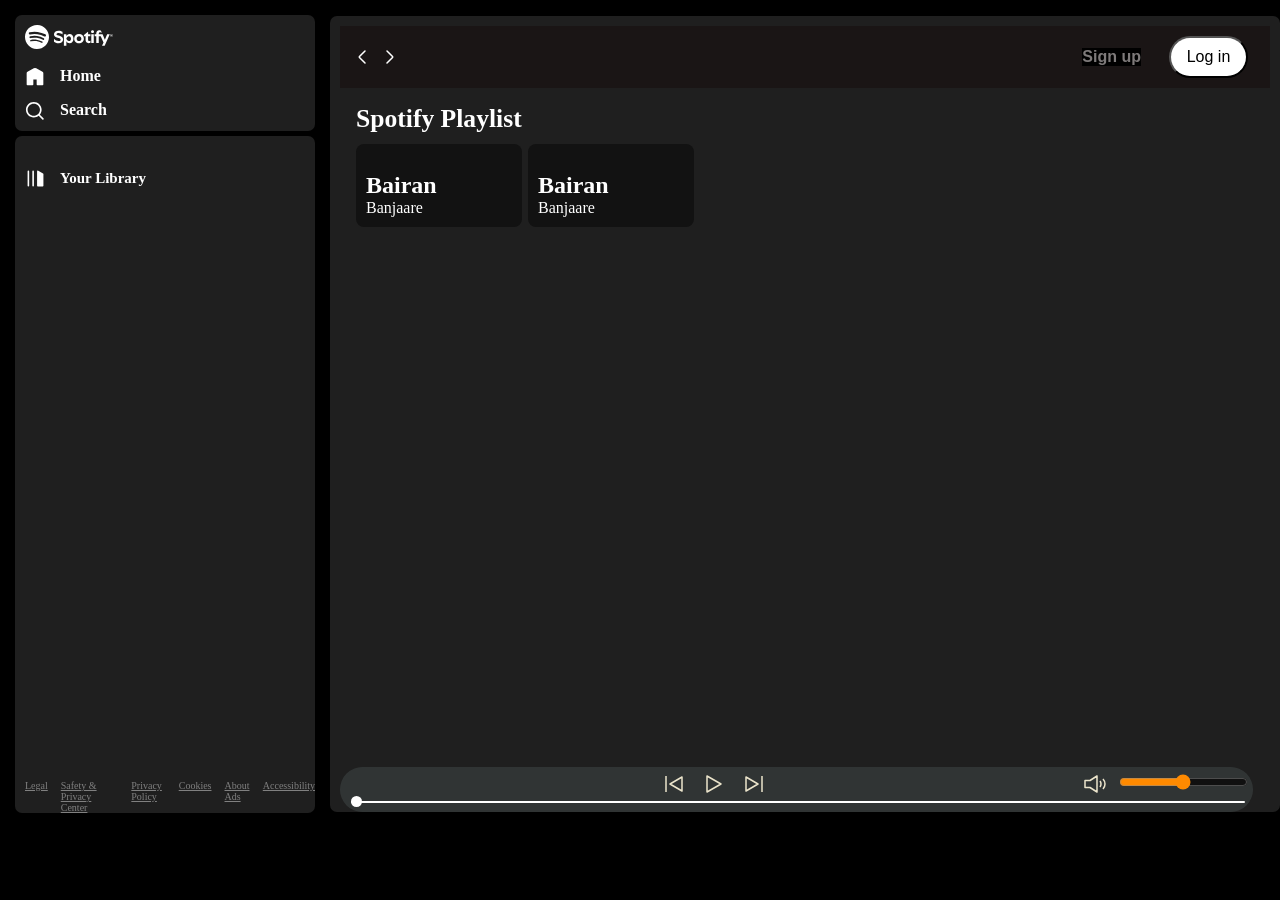
==== index.html @ 60109466 "create dynamic playlist" ====
<!DOCTYPE html>
<html lang="en">

<head>
    <meta charset="UTF-8">
    <meta name="viewport" content="width=device-width, initial-scale=1.0">
    <title>'Spotify - Web Player: Music for everyone'</title>
    <link rel="stylesheet" href="style.css">
    <link rel="stylesheet" href="utility.css">
</head>

<body>

    <div class="container flex bg-black">
        <div class="left">
            <div class="close">
                <img src="close.svg" alt="">
            </div>
            <div class="home bg-grey rounded m-1 p-1">
                <div class="logo"><img class="invert" src="logo.svg" alt=""></div>
                <ul>
                    <li><img class="invert" src="home.svg" alt="Home">Home</li>
                    <li><img class="invert" src="search.svg" alt="search">Search</li>
                </ul>
            </div>
            <div class="library bg-grey rounded m-1 p-1">
                <div class="heading">
                    <img class="invert" src="playlist.svg" alt="">
                    <h2> Your Library </h2>

                </div>
                <div class="songlist">
                    <ul>
                        <!-- <li>
                            <img class="invert" src="music.svg" alt="">
                            <div class="info">
                                <div>song name</div>
                                <div>song artist</div>
                            </div>
                            <div class="playnow">
                                <span>Play Now</span>
                            <img class="invert" src="play.svg" alt="">
                            </div>
                        </li> -->
                    </ul>
                </div>
                <div class="footer">


                    <div>
                        <a href="https://www.spotify.com/in-en/legal/">
                            <span>Legal</span>
                        </a>
                    </div>
                    <div>
                        <a href="https://www.spotify.com/in-en/safetyandprivacy/">
                            <span>Safety &amp; Privacy Center</span>
                        </a>
                    </div>
                    <div>
                        <a href="https://www.spotify.com/in-en/legal/privacy-policy/">
                            <span>Privacy Policy</span>
                        </a>
                    </div>
                    <div>
                        <a href="https://www.spotify.com/in-en/legal/cookies-policy/">
                            <span>Cookies</span>
                        </a>
                    </div>
                    <div>
                        <a href="https://www.spotify.com/in-en/legal/privacy-policy/#s3">
                            <span>About Ads</span>
                        </a>
                    </div>
                    <div>
                        <a href="https://www.spotify.com/in-en/accessibility/">
                            <span>Accessibility</span>
                        </a>
                    </div>


                    <!-- <a href="https://www.spotify.com/legal/cookies-policy/" target="_blank" rel="noopener">
                    <span>Cookies</span>
                </a>
             -->

                </div>
            </div>

        </div>
        <div class="right bg-grey rounded p-1">
            <div class="header">    
                <div class="nav">
                   
                        <img class="invert hamburger" src="hamburger.svg" alt="">
                    
                    <svg width="24" height="24" viewBox="0 0 24 24" fill="none" xmlns="http://www.w3.org/2000/svg">
                        <path
                            d="M15 6L9.70711 11.2929C9.37377 11.6262 9.20711 11.7929 9.20711 12C9.20711 12.2071 9.37377 12.3738 9.70711 12.7071L15 18"
                            stroke="#ffffff" stroke-width="1.5" stroke-linecap="round" stroke-linejoin="round" />
                    </svg>
                    <svg width="24" height="24" viewBox="0 0 24 24" fill="none" xmlns="http://www.w3.org/2000/svg">
                        <path
                            d="M9 18L14.2929 12.7071C14.6262 12.3738 14.7929 12.2071 14.7929 12C14.7929 11.7929 14.6262 11.6262 14.2929 11.2929L9 6"
                            stroke="#ffffff" stroke-width="1.5" stroke-linecap="round" stroke-linejoin="round" />
                    </svg>
                </div>
                <div class="buttons">
                    <button class="Signupbtn">Sign up</button>
                    <button class="Loginbtn">Log in</button>
                </div>

            </div>
            <div class="spotifyplaylist">
                <h1>Spotify Playlist</h1>
                <div class="cardcontainer">
                    <div data-folder="ncs" class="card">

                        <img src="https://i.scdn.co/image/ab67616d00001e02cdce9a38222807fa703b4396" alt="">
                        <div class="play">
                            <svg width="20" height="20" viewBox="0 0 24 24" fill="black">
                                <path d="M5 3L19 12L5 21V3Z" />
                            </svg>
                        </div>

                        <h2>Bairan</h2>
                        <p>Banjaare</p>
                    </div>
                    <div data-folder="cs" class="card">
                        
                        <img src="https://i.scdn.co/image/ab67616d00001e02cdce9a38222807fa703b4396" alt="">
                        <div class="play">
                            <svg width="20" height="20" viewBox="0 0 24 24" fill="black">
                                <path d="M5 3L19 12L5 21V3Z" />
                            </svg>
                        </div>

                        <h2>Bairan</h2>
                        <p>Banjaare</p>
                    </div>
                    <!-- <div class="card">
                        
                        <img src="https://i.scdn.co/image/ab67616d00001e02cdce9a38222807fa703b4396" alt="">
                        <div class="play">
                            <svg width="20" height="20" viewBox="0 0 24 24" fill="black">
                                <path d="M5 3L19 12L5 21V3Z" />
                            </svg>
                        </div>

                        <h2>Bairan</h2>
                        <p>Banjaare</p>
                    </div>
                    <div class="card">
                        
                        <img src="https://i.scdn.co/image/ab67616d00001e02cdce9a38222807fa703b4396" alt="">
                        <div class="play">
                            <svg width="20" height="20" viewBox="0 0 24 24" fill="black">
                                <path d="M5 3L19 12L5 21V3Z" />
                            </svg>
                        </div>

                        <h2>Bairan</h2>
                        <p>Banjaare</p>
                    </div>
                    <div class="card">
                        
                        <img src="https://i.scdn.co/image/ab67616d00001e02cdce9a38222807fa703b4396" alt="">
                        <div class="play">
                            <svg width="20" height="20" viewBox="0 0 24 24" fill="black">
                                <path d="M5 3L19 12L5 21V3Z" />
                            </svg>
                        </div>

                        <h2>Bairan</h2>
                        <p>Banjaare</p>
                    </div>
                    <div class="card">
                        
                        <img src="https://i.scdn.co/image/ab67616d00001e02cdce9a38222807fa703b4396" alt="">
                        <div class="play">
                            <svg width="20" height="20" viewBox="0 0 24 24" fill="black">
                                <path d="M5 3L19 12L5 21V3Z" />
                            </svg>
                        </div>

                        <h2>Bairan</h2>
                        <p>Banjaare</p>
                    </div>
                    <div class="card">
                        
                        <img src="https://i.scdn.co/image/ab67616d00001e02cdce9a38222807fa703b4396" alt="">
                        <div class="play">
                            <svg width="20" height="20" viewBox="0 0 24 24" fill="black">
                                <path d="M5 3L19 12L5 21V3Z" />
                            </svg>
                        </div>

                        <h2>Bairan</h2>
                        <p>Banjaare</p>
                    </div>
                    <div class="card">
                        
                        <img src="https://i.scdn.co/image/ab67616d00001e02cdce9a38222807fa703b4396" alt="">
                        <div class="play">
                            <svg width="20" height="20" viewBox="0 0 24 24" fill="black">
                                <path d="M5 3L19 12L5 21V3Z" />
                            </svg>
                        </div>

                        <h2>Bairan</h2>
                        <p>Banjaare</p>
                    </div>
                    <div class="card">
                        
                        <img src="https://i.scdn.co/image/ab67616d00001e02cdce9a38222807fa703b4396" alt="">
                        <div class="play">
                            <svg width="20" height="20" viewBox="0 0 24 24" fill="black">
                                <path d="M5 3L19 12L5 21V3Z" />
                            </svg>
                        </div>

                        <h2>Bairan</h2>
                        <p>Banjaare</p>
                    </div>
                    <div class="card">
                        
                        <img src="https://i.scdn.co/image/ab67616d00001e02cdce9a38222807fa703b4396" alt="">
                        <div class="play">
                            <svg width="20" height="20" viewBox="0 0 24 24" fill="black">
                                <path d="M5 3L19 12L5 21V3Z" />
                            </svg>
                        </div>

                        <h2>Bairan</h2>
                        <p>Banjaare</p>
                    </div>
                    <div class="card">
                        
                        <img src="https://i.scdn.co/image/ab67616d00001e02cdce9a38222807fa703b4396" alt="">
                        <div class="play">
                            <svg width="20" height="20" viewBox="0 0 24 24" fill="black">
                                <path d="M5 3L19 12L5 21V3Z" />
                            </svg>
                        </div>

                        <h2>Bairan</h2>
                        <p>Banjaare</p>
                    </div> -->


                </div>
                <!-- playbar -->
            </div>
            <!-- my playbar -->
            <div class="playbar">
                <div class="seekbar">
                    <div class="circle">

                    </div>
                </div>
                <div class="abovebar">
                    <div class="songinfo"></div>
                    <div class="songbuttons">
                        <img id="previous" src="prevsong.svg" alt="">
                        <img id="play" src="play.svg" alt="">
                        <img id="next" src="nextsong.svg" alt="">
                    </div>
                    <div class="timevol">
                    <div class="songtime"></div>
                    <div class="volume">
                        <img src="volume.svg" alt="">
                         <div class="range">
                            <input type="range" name="volume" >
                         </div>
                    </div>
                    </div>
                </div>
            </div>
        </div>
    </div>
    <script src="script.js"></script>
</body>

</html>
---- style.css ----
* {
    margin: 0;
    padding: 0;
}

body {
    background-color: #000000;
    color: white;
}

.left {
    width: 25vw;
    padding: 10px;
}

.right {
    width: 75vw;
}

.p-1 {
    padding: 10px;
}

.home ul li {
    width: 20px;
    list-style: none;
    display: flex;
    gap: 15px;
    padding-top: 14px;
    font-weight: bold;
}

.heading {
    width: 100%;
    align-items: center;
    display: flex;
    gap: 15px;
    padding-top: 14px;
    font-weight: bold;
    padding: 23px 14px;
    font-size: 10px;
    padding-left: 1px;
}

.heading img {
    width: 19px;
}

.library {
    min-height: 73vh;
    position: relative;
}

.left .close {
    display: none;
}

.footer {
    display: flex;
    font-size: 10px;
    color: grey;
    gap: 13px;
    position: absolute;
    bottom: 0;
}

.footer a {
    color: grey;
}

.right {
    margin: 16px 0;
    position: relative;
}

.header {
    display: flex;
    justify-content: space-between;
    background-color: rgb(26, 21, 21);
}

.header>* {
    padding: 10px;

}

.header .nav {
    justify-content: center;
    align-items: center;
    padding-top: 19px;
}

.spotifyplaylist {
    padding: 16px;

    /* font-size: small; */
}

.spotifyplaylist h1 {
    padding-bottom: 10px;
    font-size: 160%;
}

/* .spotifyplaylist .card{
    width: 100px;
} */
.cardcontainer {
    display: flex;
    flex-wrap: wrap;
    gap: 6px;
    overflow-y: auto;
    max-height: 73vh;
    scrollbar-width: thin;
    scrollbar-color: #2a2a2a #121212;
}

.card {
    width: 146px;
    padding: 10px;
    background-color: #121212;
    border-radius: 8px;
    padding-top: 10px;
    cursor: pointer;
    position: relative;
}

.card img {
    width: 100%;
    border-radius: 8px;
}

.play {
    position: absolute;
    bottom: 70px;
    right: 15px;
    background-color: #1fdf64;
    width: 45px;
    height: 45px;
    border-radius: 50%;
    display: flex;
    align-items: center;
    justify-content: center;

    opacity: 0;
    transform: translateY(10px);
    transition: all 0.3s ease;
}

.card:hover .play {
    opacity: 1;
    transform: translateY(0);
}

.buttons>* {
    margin: 0 12px;
    /* top-bottom left-right */
}

.Signupbtn {
    font-weight: bolder;
    background-color: black;
    color: rgb(126, 122, 122);
    border: 0;
    outline: none;
    cursor: pointer;
    font-size: 16px;
}

.Signupbtn:hover {
    font-size: 17px;
    color: white;
}

.Loginbtn {
    background-color: white;
    border-radius: 21px;
    color: black;
    font-weight: bolds;
    cursor: pointer;
    padding: 10px;
    width: 79px;
    font-size: 16px;
}

.Loginbtn:hover {
    background-color: white;
    border-radius: 21px;
    color: black;
    font-weight: bolder;
    cursor: pointer;
    padding: 10px;
    width: 80px;
    font-size: 17px;
}

.playbar {
    position: absolute;
    /* position: fixed; */
    bottom: 0;
    /* background-color: #565856; */
    width: 95%;
    padding: 5px;
    min-height: 35px;
    /* padding-top: 3px; */
    /* justify-content: center;
  align-items: center; */
    /* padding-left: 0%; */
    filter: invert(1);
    background: #cfcbcb;
    border-radius: 30px;
}

.songbuttons {
    display: flex;
    justify-content: center;
    gap: 16px;
}

.songlist {
    height: 344px;
    overflow: auto;
    margin-bottom: 8px;
}

.songlist ul {
    padding: 0 10px;
    /* 20 */
}

.songlist ul li {
    list-style-type: decimal;
    display: flex;
    gap: 10px;
    /* 15 */
    cursor: pointer;
    padding: 12px 5px;
    border: 1px solid white;
    margin: 12px 0;
    /* padding: 13px; */
    border-radius: 5px;
    justify-content: space-between;
}

.playnow {
    display: flex;
    justify-content: center;
    align-items: center;

}

.playnow span {
    font-size: 10px;
    width: 64px;
    padding: 12px;
}

.hamburger {
    display: none;
}

.info {
    font-size: 12px;
    width: 344px;
}

.info .div {
    word-break: break-all;
}

.seekbar {
    height: 2px;
    width: 98%;
    background: black;
    position: absolute;
    bottom: 3px;
    border-radius: 10px;
    margin: 6px;
    cursor: pointer;
}

.circle {
    width: 11px;
    height: 11px;
    border-radius: 13px;
    background: black;
    position: relative;
    bottom: 5px;
    left: 0%;
    transition: left 0.5s;
}

.songbuttons img {
    cursor: pointer;
}

.timevol {
    display: flex;
    justify-content: space-evenly;
    align-items: center;
}

.songinfo,
.songtime {
    color: black;
    padding: 0 12px;
    /* width: 200px; */
}

/* .volume:hover::after{
    content: "after";
} */
.volume {
    display: flex;
    justify-content: center;
    align-items: center;
    gap: 12px;
    /* padding: 0px 10px; */
}

.abovebar {
    display: flex;
    justify-content: space-between;
    /* margin: 20px 0; */
}

@media (max-width: 1100px) {
    .spotifyplaylist h1 {
        padding-bottom: 18px;
        font-size: xx-large;
        font-weight: 800;
    }

    .left {
        background-color: #000000;
        position: absolute;
        left: -120%;
        transition: all .3s;
        z-index: 1;
        width: 300px;
        /* width: 335; */
    }

    .left .close {
        position: absolute;
        right: 25px;
        top: 20px;
        /* width:20px; */
        display: inline;
    }

    .left .close img {
        width: 15px;
    }

    .songlist ul {
        padding: 0 0px;
        /* 20 */
    }

    .right {
        width: 100vw;
    }

    .playbar {
        width: 95%;
        /* width: calc(100vw - 85px); */
        /* cv */
    }

    .seekbar {
        width: 95%;
        /* width: calc(100vw - 120px); */
    }

    .hamburger {
        display: inline;
        height: 25px;
        width: 25px;
    }

    .cardcontainer {
        justify-content: center;
        margin: 0;
    }

    .card {
        width: 70vw;
    }

    .abovebar {
        flex-direction: column;
        gap: 23px;
        align-items: center;
        padding: 20px;
    }

    .songinfo,
    .songinfo {
        width: auto;
    }

    .timevol {
        flex-direction: column;
        gap: 18px;
    }
}
---- utility.css ----
.border{
    border: 2px solid red;
    margin: 30px;
}

.flex{
    display: flex;
}
.justify-center{
    justify-content: center;
}
.item-ceter{
    align-items: center;
}
.bg-black{
    background-color: black;
    color:white;
}
.invert{
    filter: invert(1);
}
.bg-grey{
    background-color: #1f1f1f;
}
.rounded{
    border-radius: 7px;
}
.m-1{
    margin: 5px;
}
.right {
  overflow-y: auto;
}

/* apply only inside .right */
.right::-webkit-scrollbar {
  width: 10px;
}

.right::-webkit-scrollbar-track {
  background: #121212;
}

.right::-webkit-scrollbar-thumb {
  background: #2a2a2a;
  border-radius: 10px;
}

.right::-webkit-scrollbar-thumb:hover {
  background: #555;
}
::-webkit-scrollbar-thumb {
  background: linear-gradient(180deg, #2a2a2a, #444);
}
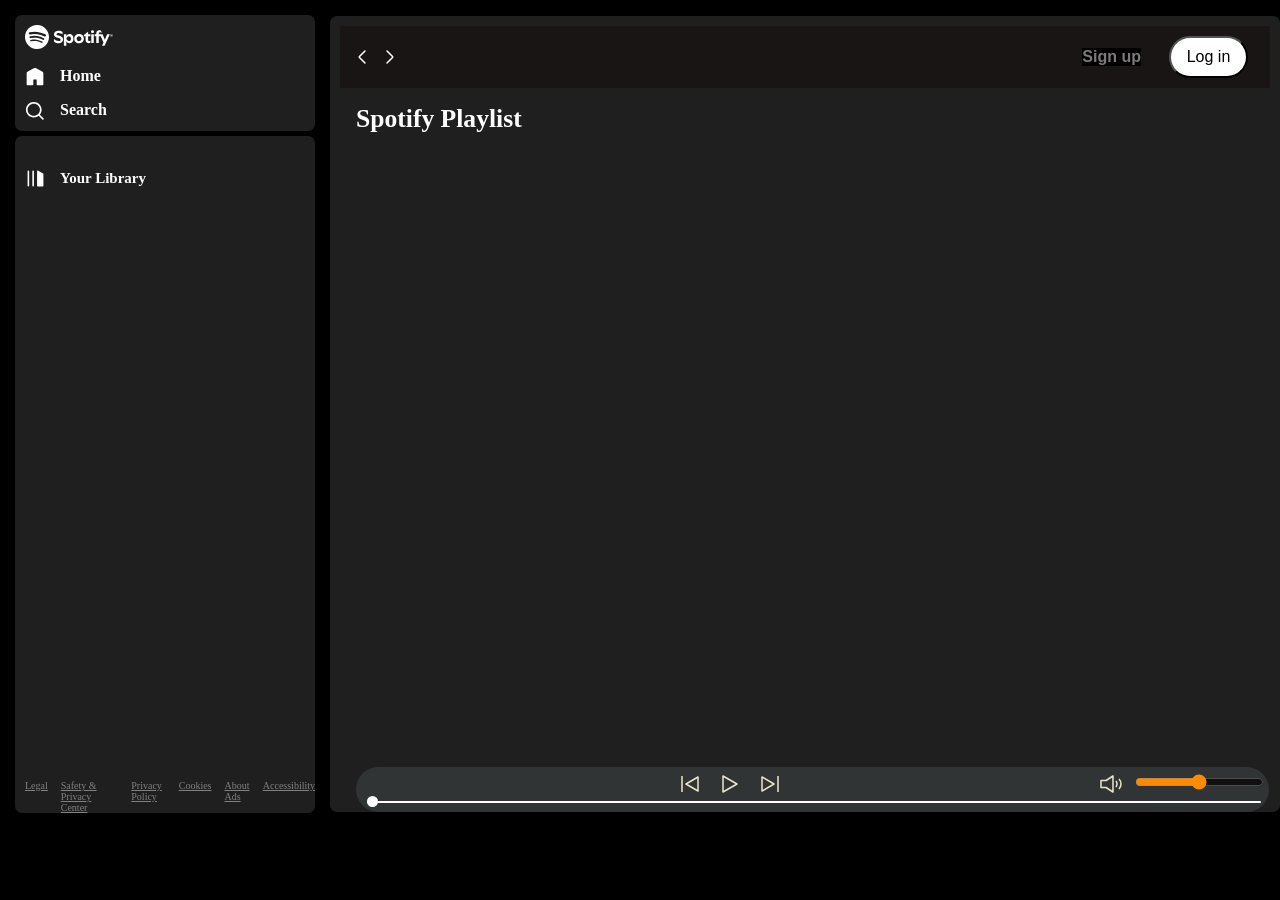
==== commit bf9bfcd9: "add songs in container dynamically" ====
--- a/index.html
+++ b/index.html
@@ -89,11 +89,11 @@
 
         </div>
         <div class="right bg-grey rounded p-1">
-            <div class="header">    
+            <div class="header">
                 <div class="nav">
-                   
-                        <img class="invert hamburger" src="hamburger.svg" alt="">
-                    
+
+                    <img class="invert hamburger" src="hamburger.svg" alt="">
+
                     <svg width="24" height="24" viewBox="0 0 24 24" fill="none" xmlns="http://www.w3.org/2000/svg">
                         <path
                             d="M15 6L9.70711 11.2929C9.37377 11.6262 9.20711 11.7929 9.20711 12C9.20711 12.2071 9.37377 12.3738 9.70711 12.7071L15 18"
@@ -114,7 +114,7 @@
             <div class="spotifyplaylist">
                 <h1>Spotify Playlist</h1>
                 <div class="cardcontainer">
-                    <div data-folder="ncs" class="card">
+                    <!-- <div data-folder="cs" class="card">
 
                         <img src="https://i.scdn.co/image/ab67616d00001e02cdce9a38222807fa703b4396" alt="">
                         <div class="play">
@@ -126,115 +126,7 @@
                         <h2>Bairan</h2>
                         <p>Banjaare</p>
                     </div>
-                    <div data-folder="cs" class="card">
-                        
-                        <img src="https://i.scdn.co/image/ab67616d00001e02cdce9a38222807fa703b4396" alt="">
-                        <div class="play">
-                            <svg width="20" height="20" viewBox="0 0 24 24" fill="black">
-                                <path d="M5 3L19 12L5 21V3Z" />
-                            </svg>
-                        </div>
-
-                        <h2>Bairan</h2>
-                        <p>Banjaare</p>
-                    </div>
-                    <!-- <div class="card">
-                        
-                        <img src="https://i.scdn.co/image/ab67616d00001e02cdce9a38222807fa703b4396" alt="">
-                        <div class="play">
-                            <svg width="20" height="20" viewBox="0 0 24 24" fill="black">
-                                <path d="M5 3L19 12L5 21V3Z" />
-                            </svg>
-                        </div>
-
-                        <h2>Bairan</h2>
-                        <p>Banjaare</p>
-                    </div>
-                    <div class="card">
-                        
-                        <img src="https://i.scdn.co/image/ab67616d00001e02cdce9a38222807fa703b4396" alt="">
-                        <div class="play">
-                            <svg width="20" height="20" viewBox="0 0 24 24" fill="black">
-                                <path d="M5 3L19 12L5 21V3Z" />
-                            </svg>
-                        </div>
-
-                        <h2>Bairan</h2>
-                        <p>Banjaare</p>
-                    </div>
-                    <div class="card">
-                        
-                        <img src="https://i.scdn.co/image/ab67616d00001e02cdce9a38222807fa703b4396" alt="">
-                        <div class="play">
-                            <svg width="20" height="20" viewBox="0 0 24 24" fill="black">
-                                <path d="M5 3L19 12L5 21V3Z" />
-                            </svg>
-                        </div>
-
-                        <h2>Bairan</h2>
-                        <p>Banjaare</p>
-                    </div>
-                    <div class="card">
-                        
-                        <img src="https://i.scdn.co/image/ab67616d00001e02cdce9a38222807fa703b4396" alt="">
-                        <div class="play">
-                            <svg width="20" height="20" viewBox="0 0 24 24" fill="black">
-                                <path d="M5 3L19 12L5 21V3Z" />
-                            </svg>
-                        </div>
-
-                        <h2>Bairan</h2>
-                        <p>Banjaare</p>
-                    </div>
-                    <div class="card">
-                        
-                        <img src="https://i.scdn.co/image/ab67616d00001e02cdce9a38222807fa703b4396" alt="">
-                        <div class="play">
-                            <svg width="20" height="20" viewBox="0 0 24 24" fill="black">
-                                <path d="M5 3L19 12L5 21V3Z" />
-                            </svg>
-                        </div>
-
-                        <h2>Bairan</h2>
-                        <p>Banjaare</p>
-                    </div>
-                    <div class="card">
-                        
-                        <img src="https://i.scdn.co/image/ab67616d00001e02cdce9a38222807fa703b4396" alt="">
-                        <div class="play">
-                            <svg width="20" height="20" viewBox="0 0 24 24" fill="black">
-                                <path d="M5 3L19 12L5 21V3Z" />
-                            </svg>
-                        </div>
-
-                        <h2>Bairan</h2>
-                        <p>Banjaare</p>
-                    </div>
-                    <div class="card">
-                        
-                        <img src="https://i.scdn.co/image/ab67616d00001e02cdce9a38222807fa703b4396" alt="">
-                        <div class="play">
-                            <svg width="20" height="20" viewBox="0 0 24 24" fill="black">
-                                <path d="M5 3L19 12L5 21V3Z" />
-                            </svg>
-                        </div>
-
-                        <h2>Bairan</h2>
-                        <p>Banjaare</p>
-                    </div>
-                    <div class="card">
-                        
-                        <img src="https://i.scdn.co/image/ab67616d00001e02cdce9a38222807fa703b4396" alt="">
-                        <div class="play">
-                            <svg width="20" height="20" viewBox="0 0 24 24" fill="black">
-                                <path d="M5 3L19 12L5 21V3Z" />
-                            </svg>
-                        </div>
-
-                        <h2>Bairan</h2>
-                        <p>Banjaare</p>
-                    </div>
-                    <div class="card">
+                    <div data-folder="ncs" class="card">
                         
                         <img src="https://i.scdn.co/image/ab67616d00001e02cdce9a38222807fa703b4396" alt="">
                         <div class="play">
@@ -246,39 +138,38 @@
                         <h2>Bairan</h2>
                         <p>Banjaare</p>
                     </div> -->
+                    <div>
+                        <!-- playbar -->
+                         <div class="playbar">
+                        <div class="seekbar">
+                            <div class="circle">
 
-
-                </div>
-                <!-- playbar -->
-            </div>
-            <!-- my playbar -->
-            <div class="playbar">
-                <div class="seekbar">
-                    <div class="circle">
-
-                    </div>
-                </div>
-                <div class="abovebar">
-                    <div class="songinfo"></div>
-                    <div class="songbuttons">
-                        <img id="previous" src="prevsong.svg" alt="">
-                        <img id="play" src="play.svg" alt="">
-                        <img id="next" src="nextsong.svg" alt="">
-                    </div>
-                    <div class="timevol">
-                    <div class="songtime"></div>
-                    <div class="volume">
-                        <img src="volume.svg" alt="">
-                         <div class="range">
-                            <input type="range" name="volume" >
-                         </div>
+                            </div>
+                        </div>
+                        <div class="abovebar">
+                            <div class="songinfo"></div>
+                            <div class="songbuttons">
+                                <img id="previous" src="prevsong.svg" alt="">
+                                <img id="play" src="play.svg" alt="">
+                                <img id="next" src="nextsong.svg" alt="">
+                            </div>
+                            <div class="timevol">
+                                <div class="songtime"></div>
+                                <div class="volume">
+                                    <img src="volume.svg" alt="">
+                                    <div class="range">
+                                        <input type="range" name="volume">
+                                    </div>
+                                </div>
+                            </div>
+                        </div>
                     </div>
                     </div>
+                    <!-- my playbar -->
+                    
                 </div>
             </div>
-        </div>
-    </div>
-    <script src="script.js"></script>
+            <script src="script.js"></script>
 </body>
 
 </html>
--- a/style.css
+++ b/style.css
@@ -109,9 +109,10 @@
     flex-wrap: wrap;
     gap: 6px;
     overflow-y: auto;
-    max-height: 73vh;
+    max-height: 66vh;
     scrollbar-width: thin;
     scrollbar-color: #2a2a2a #121212;
+    
 }
 
 .card {
@@ -131,7 +132,7 @@
 
 .play {
     position: absolute;
-    bottom: 70px;
+    bottom: 90px;
     right: 15px;
     background-color: #1fdf64;
     width: 45px;
@@ -314,7 +315,11 @@
     justify-content: center;
     align-items: center;
     gap: 12px;
+    cursor: pointer;
     /* padding: 0px 10px; */
+}
+.range input{
+    cursor: pointer;
 }
 
 .abovebar {
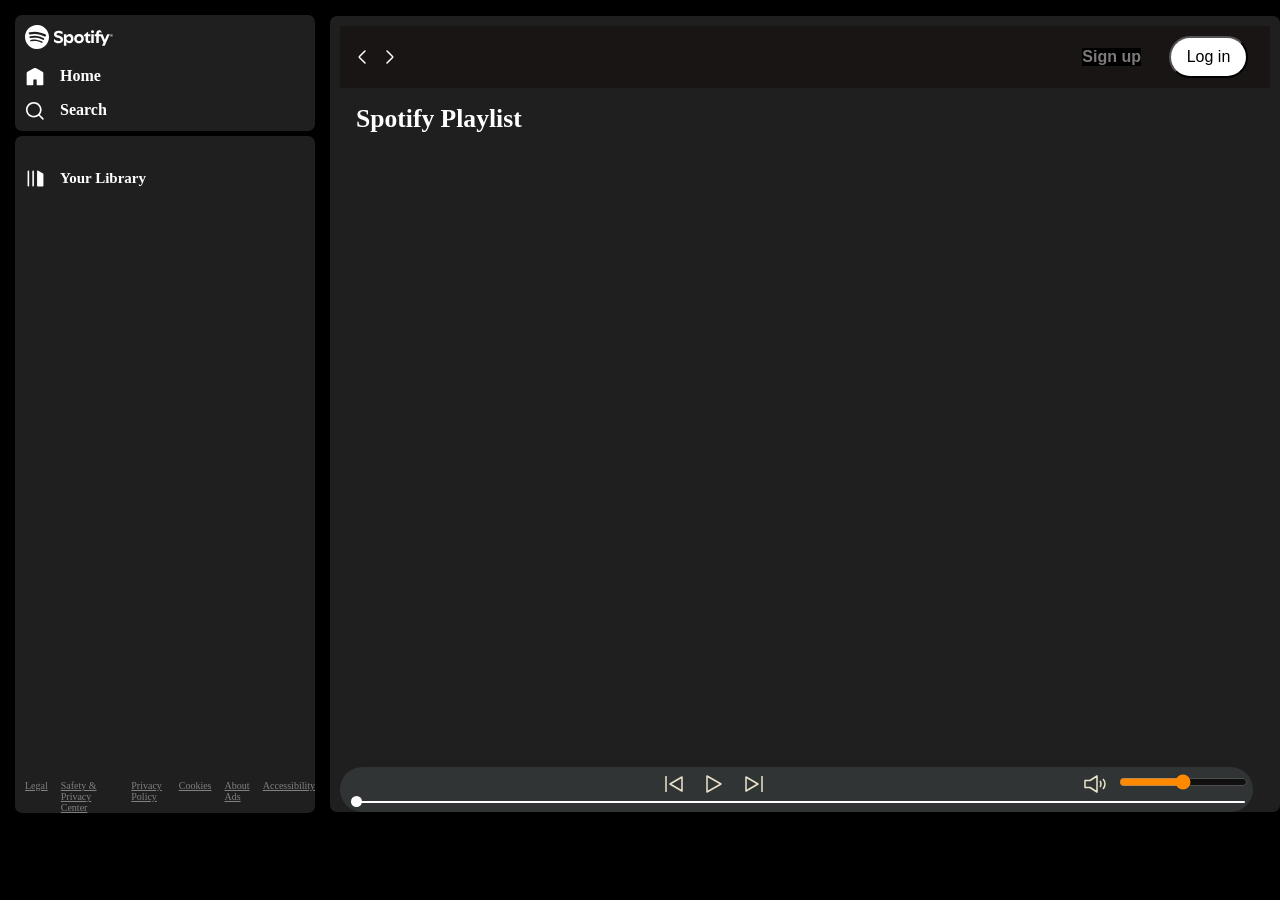
==== commit 36953c76: "add songs" ====
--- a/index.html
+++ b/index.html
@@ -113,8 +113,9 @@
             </div>
             <div class="spotifyplaylist">
                 <h1>Spotify Playlist</h1>
-                <div class="cardcontainer">
-                    <!-- <div data-folder="cs" class="card">
+                <div class="main-container">
+                    <div class="cardcontainer">
+                        <!-- <div data-folder="cs" class="card">
 
                         <img src="https://i.scdn.co/image/ab67616d00001e02cdce9a38222807fa703b4396" alt="">
                         <div class="play">
@@ -138,36 +139,41 @@
                         <h2>Bairan</h2>
                         <p>Banjaare</p>
                     </div> -->
-                    <div>
-                        <!-- playbar -->
-                         <div class="playbar">
-                        <div class="seekbar">
-                            <div class="circle">
+                        <!-- <div>
+                            playbar
 
-                            </div>
-                        </div>
-                        <div class="abovebar">
-                            <div class="songinfo"></div>
-                            <div class="songbuttons">
-                                <img id="previous" src="prevsong.svg" alt="">
-                                <img id="play" src="play.svg" alt="">
-                                <img id="next" src="nextsong.svg" alt="">
-                            </div>
-                            <div class="timevol">
-                                <div class="songtime"></div>
-                                <div class="volume">
-                                    <img src="volume.svg" alt="">
-                                    <div class="range">
-                                        <input type="range" name="volume">
-                                    </div>
-                                </div>
+                        </div> -->
+                    </div>
+                    <!-- my playbar -->
+
+                </div>
+            </div>
+            <!-- main-container   playbar>main-container -->
+            <div class="playbar">
+                <div class="seekbar">
+                    <div class="circle">
+
+                    </div>
+                </div>
+                <div class="abovebar">
+                    <div class="songinfo"></div>
+                    <div class="songbuttons">
+                        <img id="previous" src="prevsong.svg" alt="">
+                        <img id="play" src="play.svg" alt="">
+                        <img id="next" src="nextsong.svg" alt="">
+                    </div>
+                    <div class="timevol">
+                        <div class="songtime"></div>
+                        <div class="volume">
+                            <img src="volume.svg" alt="">
+                            <div class="range">
+                                <input type="range" name="volume">
                             </div>
                         </div>
                     </div>
-                    </div>
-                    <!-- my playbar -->
-                    
                 </div>
+
+
             </div>
             <script src="script.js"></script>
 </body>
--- a/style.css
+++ b/style.css
@@ -104,6 +104,12 @@
 /* .spotifyplaylist .card{
     width: 100px;
 } */
+ .main-container{
+        padding-left: 0;
+    margin-left: 0;
+    padding-right: 0;
+    margin-right: 0;
+ }
 .cardcontainer {
     display: flex;
     flex-wrap: wrap;
@@ -112,6 +118,9 @@
     max-height: 66vh;
     scrollbar-width: thin;
     scrollbar-color: #2a2a2a #121212;
+    /* justify-content: flex-start;
+    margin: 0; 
+    padding: 0;  */
     
 }
 
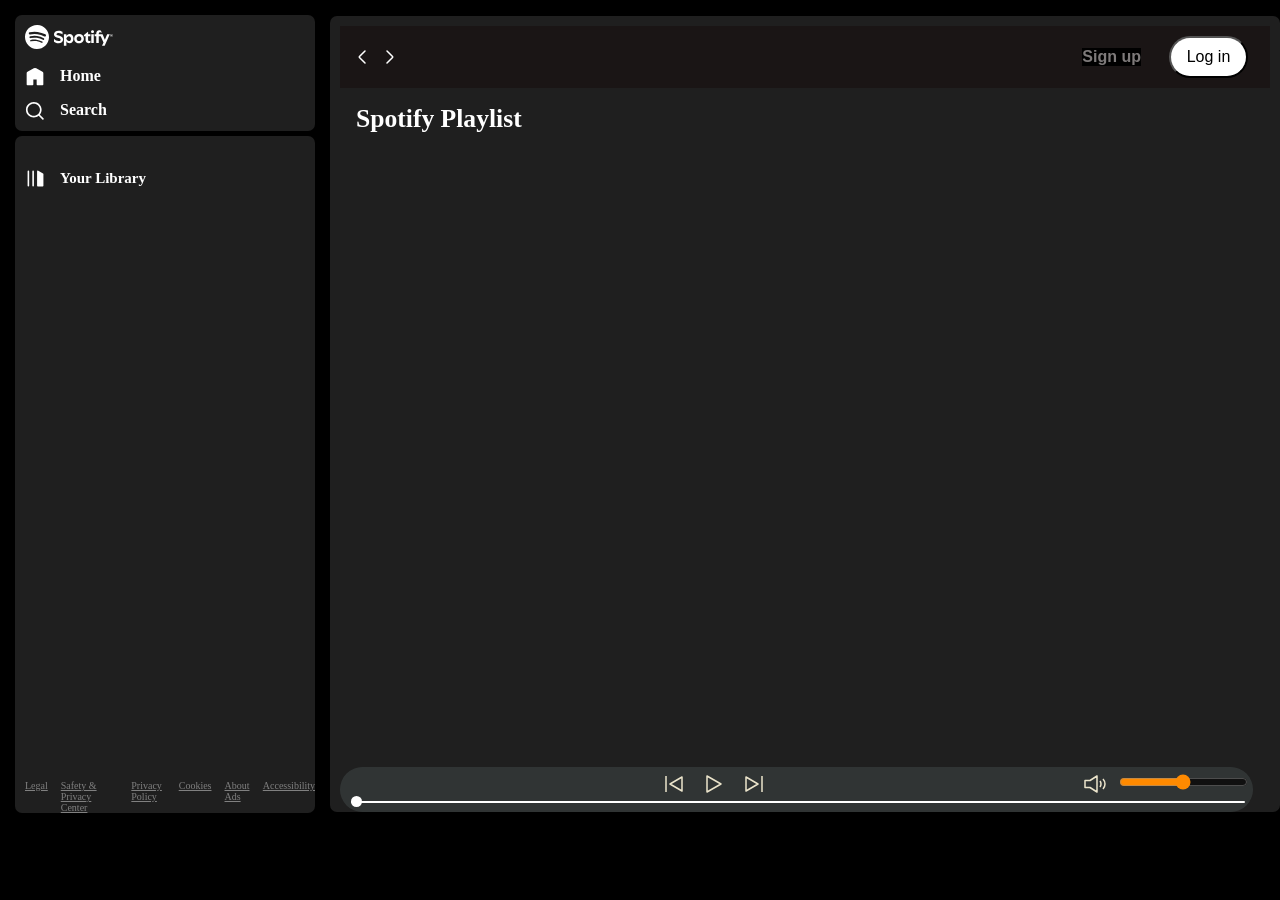
==== commit 4a4acf79: "set layout" ====
--- a/index.html
+++ b/index.html
@@ -14,18 +14,18 @@
     <div class="container flex bg-black">
         <div class="left">
             <div class="close">
-                <img src="close.svg" alt="">
+                <img src="img/close.svg" alt="">
             </div>
             <div class="home bg-grey rounded m-1 p-1">
-                <div class="logo"><img class="invert" src="logo.svg" alt=""></div>
+                <div class="logo"><img class="invert" src="img/logo.svg" alt=""></div>
                 <ul>
-                    <li><img class="invert" src="home.svg" alt="Home">Home</li>
-                    <li><img class="invert" src="search.svg" alt="search">Search</li>
+                    <li><img class="invert" src="img/home.svg" alt="Home">Home</li>
+                    <li><img class="invert" src="img/search.svg" alt="search">Search</li>
                 </ul>
             </div>
             <div class="library bg-grey rounded m-1 p-1">
                 <div class="heading">
-                    <img class="invert" src="playlist.svg" alt="">
+                    <img class="invert" src="img/playlist.svg" alt="">
                     <h2> Your Library </h2>
 
                 </div>
@@ -92,7 +92,7 @@
             <div class="header">
                 <div class="nav">
 
-                    <img class="invert hamburger" src="hamburger.svg" alt="">
+                    <img class="invert hamburger" src="img/hamburger.svg" alt="">
 
                     <svg width="24" height="24" viewBox="0 0 24 24" fill="none" xmlns="http://www.w3.org/2000/svg">
                         <path
@@ -158,14 +158,14 @@
                 <div class="abovebar">
                     <div class="songinfo"></div>
                     <div class="songbuttons">
-                        <img id="previous" src="prevsong.svg" alt="">
-                        <img id="play" src="play.svg" alt="">
-                        <img id="next" src="nextsong.svg" alt="">
+                        <img id="previous" src="img/prevsong.svg" alt="">
+                        <img id="play" src="img/play.svg" alt="">
+                        <img id="next" src="img/nextsong.svg" alt="">
                     </div>
                     <div class="timevol">
                         <div class="songtime"></div>
                         <div class="volume">
-                            <img src="volume.svg" alt="">
+                            <img src="img/volume.svg" alt="">
                             <div class="range">
                                 <input type="range" name="volume">
                             </div>
--- a/style.css
+++ b/style.css
@@ -266,6 +266,7 @@
 
 .hamburger {
     display: none;
+    cursor: pointer;
 }
 
 .info {
@@ -364,6 +365,7 @@
 
     .left .close img {
         width: 15px;
+        cursor: pointer;
     }
 
     .songlist ul {
@@ -376,10 +378,16 @@
     }
 
     .playbar {
-        width: 95%;
+        width: 93%;
+         /* position: absolute; */
+    position: fixed;
+    bottom: 0;
+    margin-bottom: 15px;
         /* width: calc(100vw - 85px); */
         /* cv */
-    }
+        align-items: center;
+    }
+
 
     .seekbar {
         width: 95%;
@@ -390,12 +398,16 @@
         display: inline;
         height: 25px;
         width: 25px;
-    }
-
-    .cardcontainer {
+        cursor: pointer;
+    }
+
+     .cardcontainer {
         justify-content: center;
         margin: 0;
-    }
+        max-height: 65vh;
+        margin-bottom: 20vh;
+    }
+
 
     .card {
         width: 70vw;
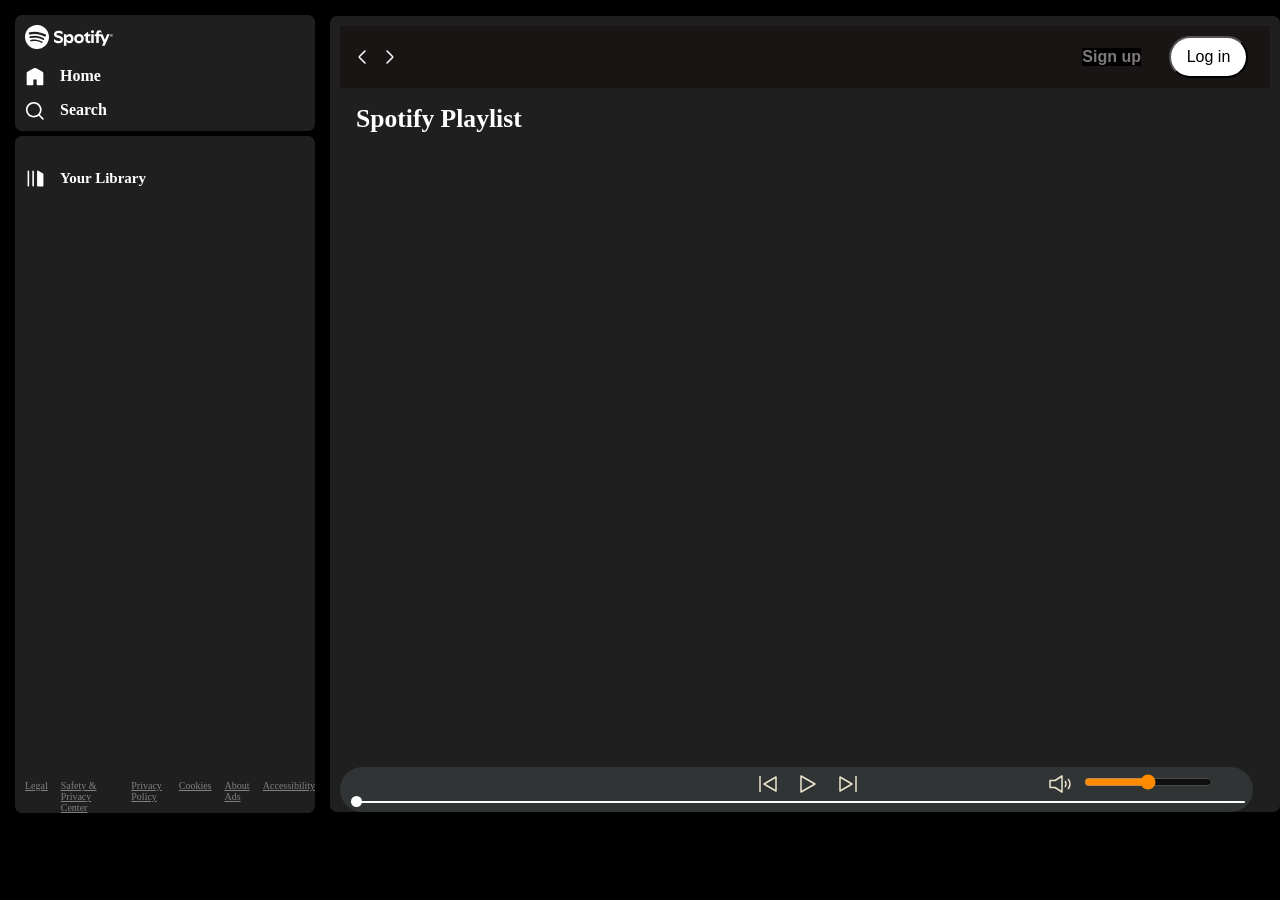
==== commit 5f9ddfa9: "make functional to login and signup btn" ====
--- a/index.html
+++ b/index.html
@@ -175,6 +175,28 @@
 
 
             </div>
+
+            <!-- The Modal Overlay -->
+            <div id="loginModal" class="modal">
+                <!-- Modal content -->
+                <div class="modal-content">
+                    <span class="close-modal">&times;</span>
+                    <div class="modal-header">
+                        <img class="invert" src="img/logo.svg" alt="Spotify">
+                        <h2>Log in to Spotify</h2>
+                    </div>
+                    <form class="login-form">
+                        <!-- Change this line in your modal -->
+                        <input type="email" id="userEmail" placeholder="Email or username" required>
+                        <input type="password" placeholder="Password" required>
+                        <button type="submit" class="modal-login-btn">Log In</button>
+                    </form>
+                    <div class="modal-footer">
+                        <p>Don't have an account? <span class="signup-link">Sign up</span></p>
+                    </div>
+                </div>
+            </div>
+
             <script src="script.js"></script>
 </body>
 
--- a/style.css
+++ b/style.css
@@ -123,6 +123,15 @@
     padding: 0;  */
     
 }
+.cardcontainer h2{
+    font-size: 20px;
+    font-weight: 1000 ;
+    
+}
+.cardcontainer p{
+    font-size: 14px;
+    font-family: Cambria, Cochin, Georgia, Times, 'Times New Roman', serif
+}
 
 .card {
     width: 146px;
@@ -141,7 +150,7 @@
 
 .play {
     position: absolute;
-    bottom: 90px;
+    bottom: 58px;
     right: 15px;
     background-color: #1fdf64;
     width: 45px;
@@ -225,6 +234,9 @@
     justify-content: center;
     gap: 16px;
 }
+.songinfo, .songbuttons, .timevol {
+    width: 33%;
+}
 
 .songlist {
     height: 344px;
@@ -338,6 +350,86 @@
     /* margin: 20px 0; */
 }
 
+
+
+
+
+/* The Modal (background) */
+.modal {
+    display: none; 
+    position: fixed; 
+    z-index: 10; /* Sits on top of the playbar and cards */
+    left: 0;
+    top: 0;
+    width: 100%; 
+    height: 100%; 
+    background-color: rgba(0, 0, 0, 0.8); /* Black background with opacity */
+    backdrop-filter: blur(5px); /* Optional: blurs the background */
+}
+
+/* Modal Content Box */
+.modal-content {
+    background-color: #121212;
+    margin: 10% auto; 
+    padding: 40px;
+    border-radius: 12px;
+    width: 400px;
+    text-align: center;
+    position: relative;
+    color: white;
+}
+
+/* The Close Button (x) */
+.close-modal {
+    color: #aaa;
+    position: absolute;
+    right: 20px;
+    top: 10px;
+    font-size: 28px;
+    font-weight: bold;
+    cursor: pointer;
+}
+
+.close-modal:hover {
+    color: white;
+}
+
+/* Form Styles */
+.login-form {
+    display: flex;
+    flex-direction: column;
+    gap: 15px;
+    margin-top: 25px;
+}
+
+.login-form input {
+    padding: 12px;
+    background: #121212;
+    border: 1px solid #535353;
+    border-radius: 4px;
+    color: white;
+}
+
+.modal-login-btn {
+    background-color: #1fdf64;
+    color: black;
+    padding: 12px;
+    border-radius: 25px;
+    font-weight: bold;
+    border: none;
+    cursor: pointer;
+    font-size: 16px;
+}
+
+.modal-login-btn:hover {
+    transform: scale(1.04);
+}
+
+
+
+
+
+
 @media (max-width: 1100px) {
     .spotifyplaylist h1 {
         padding-bottom: 18px;
@@ -345,16 +437,48 @@
         font-weight: 800;
     }
 
-    .left {
+    /* .left {
         background-color: #000000;
         position: absolute;
         left: -120%;
         transition: all .3s;
         z-index: 1;
         width: 300px;
-        /* width: 335; */
-    }
-
+        
+        bottom: 0;
+        max-height: auto;
+        top: 0;
+    } */
+     .left {
+    background-color: #000000;
+    position: absolute;
+    left: -120%; /* Keep this for your hamburger menu logic */
+    transition: all .3s;
+    z-index: 1;
+    width: 300px;
+    top: 0;
+    bottom: 0;
+    height: 100vh; /* Force it to be the full height of the viewport */
+    display: flex;
+    flex-direction: column; /* Stack Home and Library vertically */
+}
+    .library {
+    flex-grow: 1; /* This tells the library to take up all remaining space */
+    display: flex;
+    flex-direction: column;
+    position: relative;
+    margin-bottom: 0; /* Remove margin so it touches the bottom */
+    max-height: auto;/* Important for scrollable areas inside flex */
+}
+.footer {
+    padding: 20px 10px;
+    background-color: inherit; /* Matches library color */
+}
+.songlist {
+    flex-grow: 1; 
+    overflow-y: auto;
+    margin-bottom: 50px; /* Leave space for the footer if needed */
+}
     .left .close {
         position: absolute;
         right: 25px;
@@ -429,4 +553,39 @@
         flex-direction: column;
         gap: 18px;
     }
+    .left {
+        position: fixed; /* Changed from absolute to fixed */
+        top: 0;
+        left: -120%;
+        width: 100vw; /* Make it full width on mobile */
+        height: 100dvh; /* 'dvh' (dynamic vh) accounts for mobile browser bars */
+        z-index: 100;
+        background-color: black;
+        transition: all 0.3s;
+        display: flex;
+        flex-direction: column;
+    }
+
+    .library {
+        height: 80vh; /* Give it a defined height so it scrolls */
+        overflow-y: hidden;
+        display: flex;
+        flex-direction: column;
+    }
+
+    .songlist {
+        flex: 1; /* Stretch to fill space */
+        overflow-y: auto; /* Make ONLY the songs scrollable */
+        padding-bottom: 100px; /* Space so the last song isn't hidden by playbar */
+    }
+    .modal-content {
+    background-color: #121212;
+    margin: 15% auto; 
+    padding: 20px; /* Reduced padding for mobile */
+    border-radius: 12px;
+    width: 90%; /* Use percentage instead of fixed px */
+    max-width: 400px; /* Only be 400px on big screens */
+    position: relative;
+    color: white;
+}
 }
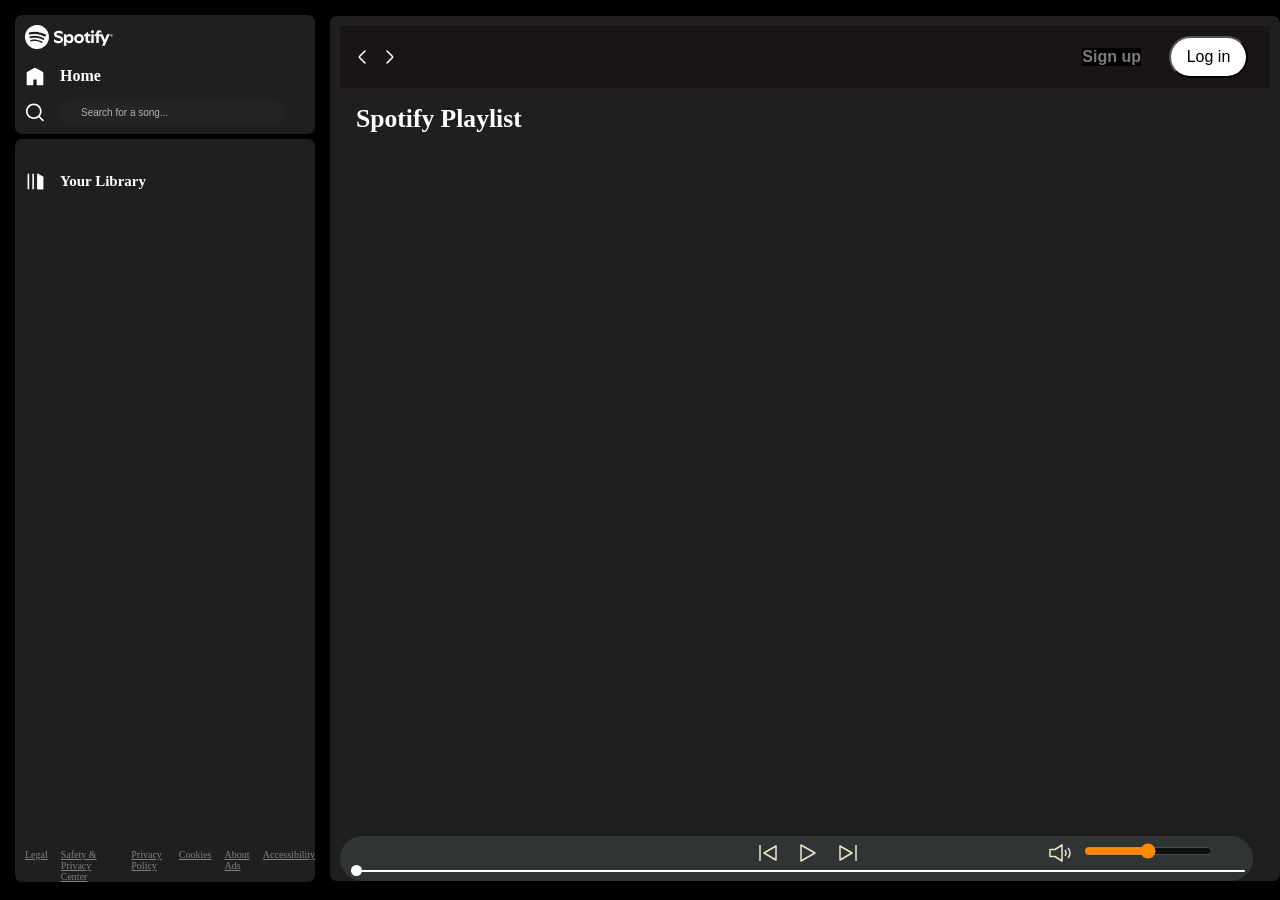
==== commit e48ccfc1: "add searchbar" ====
--- a/index.html
+++ b/index.html
@@ -20,7 +20,11 @@
                 <div class="logo"><img class="invert" src="img/logo.svg" alt=""></div>
                 <ul>
                     <li><img class="invert" src="img/home.svg" alt="Home">Home</li>
-                    <li><img class="invert" src="img/search.svg" alt="search">Search</li>
+                    <li><img class="invert" src="img/search.svg" alt="search">
+                    <div class="search-container">
+    <input type="text" id="searchInput" placeholder="Search for a song...">
+</div>
+                    </li>
                 </ul>
             </div>
             <div class="library bg-grey rounded m-1 p-1">
@@ -197,6 +201,12 @@
                 </div>
             </div>
 
+
+
+<div id="toast" class="toast"></div>
+
+            
+
             <script src="script.js"></script>
 </body>
 
--- a/style.css
+++ b/style.css
@@ -237,11 +237,21 @@
 .songinfo, .songbuttons, .timevol {
     width: 33%;
 }
-
+/* 
+.library{
+    display: flex;
+    flex-direction: column;
+    height: 100%; 
+} */
 .songlist {
-    height: 344px;
+    flex-grow: 1;
+    /* height: 340px;
+    max-height: 800px; */
+    height: calc(100vh - 250px);
     overflow: auto;
     margin-bottom: 8px;
+    scrollbar-width: thin;
+    scrollbar-color: #2a2a2a #121212;
 }
 
 .songlist ul {
@@ -268,6 +278,11 @@
     justify-content: center;
     align-items: center;
 
+}
+.info{
+     display: flex;
+    /* justify-content: center; */
+    align-items: center;
 }
 
 .playnow span {
@@ -426,7 +441,56 @@
 }
 
 
-
+.toast {
+    visibility: hidden;
+    min-width: 250px;
+    background-color: #1DB954; /* Spotify Green */
+    color: #fff;
+    text-align: center;
+    border-radius: 50px;
+    padding: 16px;
+    position: fixed;
+    z-index: 1000;
+    left: 50%;
+    bottom: 30px;
+    transform: translateX(-50%);
+    font-weight: bold;
+    box-shadow: 0px 4px 15px rgba(0,0,0,0.3);
+}
+
+.toast.show {
+    visibility: visible;
+    animation: fadein 0.5s, fadeout 0.5s 2.5s;
+}
+
+@keyframes fadein { from {bottom: 0; opacity: 0;} to {bottom: 30px; opacity: 1;} }
+@keyframes fadeout { from {bottom: 30px; opacity: 1;} to {bottom: 0; opacity: 0;} }
+
+#searchInput {
+    width: 15vw;
+    background-color: #242424; /* Darker background */
+    color: white;              /* White text */
+    border: 1px solid transparent; 
+    border-radius: 500px;      /* Fully rounded pill shape */
+    padding: 8px 10px 8px 20px; /* Extra padding on left for an icon */
+    font-size: 10px;
+    margin: 0px;
+    display: block;
+    outline: none;
+    transition: border 0.3s ease;
+    height: 5px;
+}
+
+/* Add a highlight when clicking inside */
+#searchInput:focus {
+    border: 1px solid #ffffff;
+    background-color: #2a2a2a;
+}
+
+/* Style the placeholder text */
+#searchInput::placeholder {
+    color: #b3b3b3;
+}
 
 
 
@@ -449,19 +513,20 @@
         max-height: auto;
         top: 0;
     } */
-     .left {
+     /* .left {
+    
     background-color: #000000;
     position: absolute;
-    left: -120%; /* Keep this for your hamburger menu logic */
+    left: -120%; 
     transition: all .3s;
     z-index: 1;
     width: 300px;
     top: 0;
     bottom: 0;
-    height: 100vh; /* Force it to be the full height of the viewport */
-    display: flex;
-    flex-direction: column; /* Stack Home and Library vertically */
-}
+    height: 100vh;
+    display: flex;
+    flex-direction: column;
+} */
     .library {
     flex-grow: 1; /* This tells the library to take up all remaining space */
     display: flex;
@@ -500,6 +565,11 @@
     .right {
         width: 100vw;
     }
+
+.buttons>* {
+    margin: 0;
+    /* top-bottom left-right */
+}
 
     .playbar {
         width: 93%;
@@ -553,17 +623,20 @@
         flex-direction: column;
         gap: 18px;
     }
+    
     .left {
-        position: fixed; /* Changed from absolute to fixed */
+        position: fixed;
         top: 0;
+        /* Change from 100vw to something slightly less if you want to see the background */
         left: -120%;
-        width: 100vw; /* Make it full width on mobile */
-        height: 100dvh; /* 'dvh' (dynamic vh) accounts for mobile browser bars */
+       max-height: auto;
+        width: 100vw; /* Ensures it never exceeds 80% of any phone screen */
+        height: 100dvh;
+        background-color: #000;
         z-index: 100;
-        background-color: black;
-        transition: all 0.3s;
-        display: flex;
-        flex-direction: column;
+        transition: all 0.3s ease;
+        padding: 10px; /* This adds space on all sides inside the black area */
+        box-sizing: border-box; /* Crucial: includes padding in the width calculation */
     }
 
     .library {
@@ -588,4 +661,8 @@
     position: relative;
     color: white;
 }
+#searchInput{
+    width: max-content;
+    box-sizing: border-box;
+}
 }
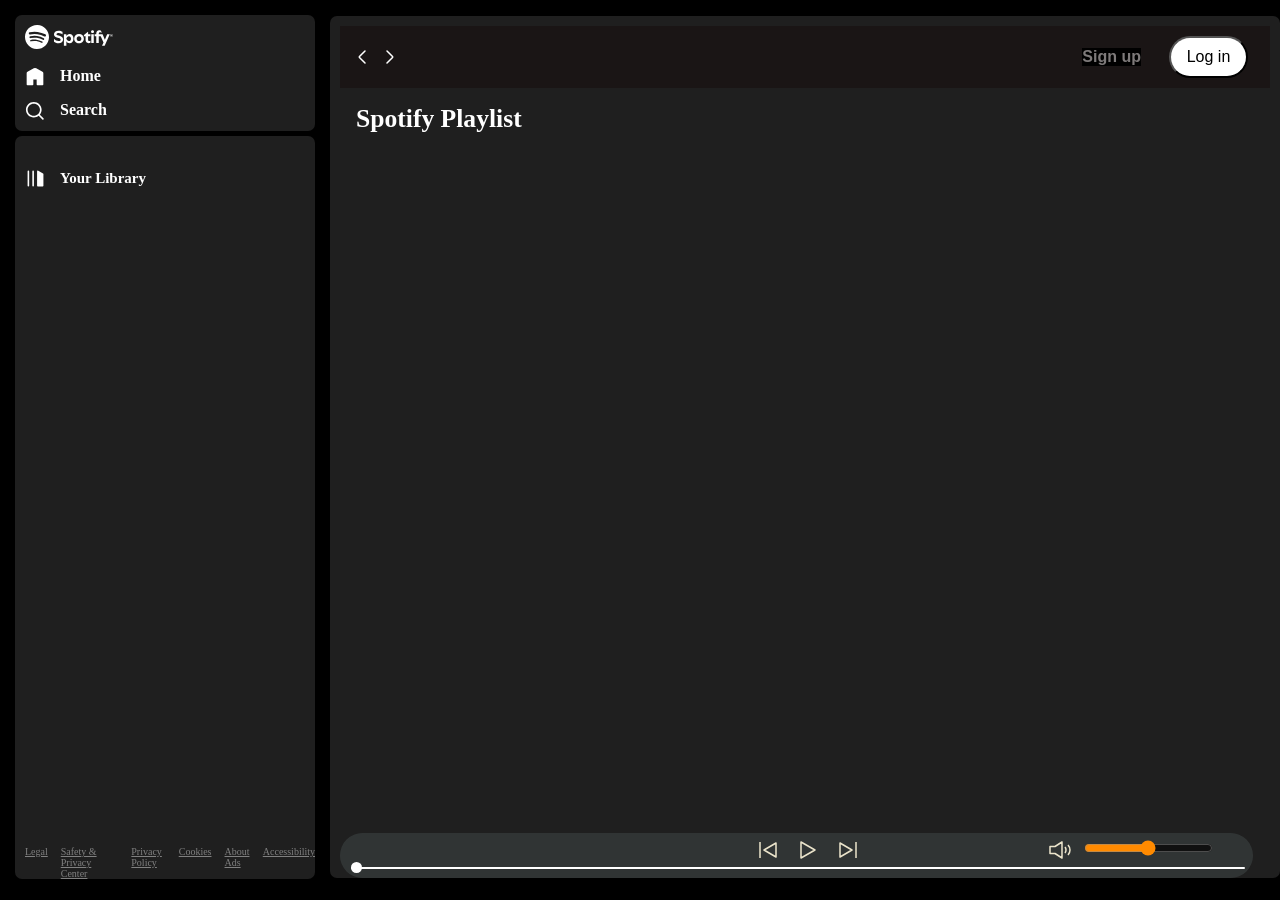
==== commit fb35d35a: "add songs" ====
--- a/index.html
+++ b/index.html
@@ -5,8 +5,8 @@
     <meta charset="UTF-8">
     <meta name="viewport" content="width=device-width, initial-scale=1.0">
     <title>'Spotify - Web Player: Music for everyone'</title>
-    <link rel="stylesheet" href="style.css">
-    <link rel="stylesheet" href="utility.css">
+    <link rel="stylesheet" href="css/style.css">
+    <link rel="stylesheet" href="css/utility.css">
 </head>
 
 <body>
@@ -20,11 +20,7 @@
                 <div class="logo"><img class="invert" src="img/logo.svg" alt=""></div>
                 <ul>
                     <li><img class="invert" src="img/home.svg" alt="Home">Home</li>
-                    <li><img class="invert" src="img/search.svg" alt="search">
-                    <div class="search-container">
-    <input type="text" id="searchInput" placeholder="Search for a song...">
-</div>
-                    </li>
+                    <li><img class="invert" src="img/search.svg" alt="search">Search</li>
                 </ul>
             </div>
             <div class="library bg-grey rounded m-1 p-1">
@@ -207,7 +203,7 @@
 
             
 
-            <script src="script.js"></script>
+            <script src="js/script.js"></script>
 </body>
 
 </html>
--- a/css/style.css
+++ b/css/style.css
@@ -0,0 +1,668 @@
+* {
+    margin: 0;
+    padding: 0;
+}
+
+body {
+    background-color: #000000;
+    color: white;
+}
+
+.left {
+    width: 25vw;
+    padding: 10px;
+}
+
+.right {
+    width: 75vw;
+}
+
+.p-1 {
+    padding: 10px;
+}
+
+.home ul li {
+    width: 20px;
+    list-style: none;
+    display: flex;
+    gap: 15px;
+    padding-top: 14px;
+    font-weight: bold;
+}
+
+.heading {
+    width: 100%;
+    align-items: center;
+    display: flex;
+    gap: 15px;
+    padding-top: 14px;
+    font-weight: bold;
+    padding: 23px 14px;
+    font-size: 10px;
+    padding-left: 1px;
+}
+
+.heading img {
+    width: 19px;
+}
+
+.library {
+    min-height: 73vh;
+    position: relative;
+}
+
+.left .close {
+    display: none;
+}
+
+.footer {
+    display: flex;
+    font-size: 10px;
+    color: grey;
+    gap: 13px;
+    position: absolute;
+    bottom: 0;
+}
+
+.footer a {
+    color: grey;
+}
+
+.right {
+    margin: 16px 0;
+    position: relative;
+}
+
+.header {
+    display: flex;
+    justify-content: space-between;
+    background-color: rgb(26, 21, 21);
+}
+
+.header>* {
+    padding: 10px;
+
+}
+
+.header .nav {
+    justify-content: center;
+    align-items: center;
+    padding-top: 19px;
+}
+
+.spotifyplaylist {
+    padding: 16px;
+
+    /* font-size: small; */
+}
+
+.spotifyplaylist h1 {
+    padding-bottom: 10px;
+    font-size: 160%;
+}
+
+/* .spotifyplaylist .card{
+    width: 100px;
+} */
+ .main-container{
+        padding-left: 0;
+    margin-left: 0;
+    padding-right: 0;
+    margin-right: 0;
+ }
+.cardcontainer {
+    display: flex;
+    flex-wrap: wrap;
+    gap: 6px;
+    overflow-y: auto;
+    max-height: 66vh;
+    scrollbar-width: thin;
+    scrollbar-color: #2a2a2a #121212;
+    /* justify-content: flex-start;
+    margin: 0; 
+    padding: 0;  */
+    
+}
+.cardcontainer h2{
+    font-size: 20px;
+    font-weight: 1000 ;
+    
+}
+.cardcontainer p{
+    font-size: 14px;
+    font-family: Cambria, Cochin, Georgia, Times, 'Times New Roman', serif
+}
+
+.card {
+    width: 146px;
+    padding: 10px;
+    background-color: #121212;
+    border-radius: 8px;
+    padding-top: 10px;
+    cursor: pointer;
+    position: relative;
+}
+
+.card img {
+    width: 100%;
+    border-radius: 8px;
+}
+
+.play {
+    position: absolute;
+    bottom: 58px;
+    right: 15px;
+    background-color: #1fdf64;
+    width: 45px;
+    height: 45px;
+    border-radius: 50%;
+    display: flex;
+    align-items: center;
+    justify-content: center;
+
+    opacity: 0;
+    transform: translateY(10px);
+    transition: all 0.3s ease;
+}
+
+.card:hover .play {
+    opacity: 1;
+    transform: translateY(0);
+}
+
+.buttons>* {
+    margin: 0 12px;
+    /* top-bottom left-right */
+}
+
+.Signupbtn {
+    font-weight: bolder;
+    background-color: black;
+    color: rgb(126, 122, 122);
+    border: 0;
+    outline: none;
+    cursor: pointer;
+    font-size: 16px;
+}
+
+.Signupbtn:hover {
+    font-size: 17px;
+    color: white;
+}
+
+.Loginbtn {
+    background-color: white;
+    border-radius: 21px;
+    color: black;
+    font-weight: bolds;
+    cursor: pointer;
+    padding: 10px;
+    width: 79px;
+    font-size: 16px;
+}
+
+.Loginbtn:hover {
+    background-color: white;
+    border-radius: 21px;
+    color: black;
+    font-weight: bolder;
+    cursor: pointer;
+    padding: 10px;
+    width: 80px;
+    font-size: 17px;
+}
+
+.playbar {
+    position: absolute;
+    /* position: fixed; */
+    bottom: 0;
+    /* background-color: #565856; */
+    width: 95%;
+    padding: 5px;
+    min-height: 35px;
+    /* padding-top: 3px; */
+    /* justify-content: center;
+  align-items: center; */
+    /* padding-left: 0%; */
+    filter: invert(1);
+    background: #cfcbcb;
+    border-radius: 30px;
+}
+
+.songbuttons {
+    display: flex;
+    justify-content: center;
+    gap: 16px;
+}
+.songinfo, .songbuttons, .timevol {
+    width: 33%;
+}
+/* 
+.library{
+    display: flex;
+    flex-direction: column;
+    height: 100%; 
+} */
+.songlist {
+    flex-grow: 1;
+    /* height: 340px;
+    max-height: 800px; */
+    height: calc(100vh - 250px);
+    overflow: auto;
+    margin-bottom: 8px;
+    scrollbar-width: thin;
+    scrollbar-color: #2a2a2a #121212;
+}
+
+.songlist ul {
+    padding: 0 10px;
+    /* 20 */
+}
+
+.songlist ul li {
+    list-style-type: decimal;
+    display: flex;
+    gap: 10px;
+    /* 15 */
+    cursor: pointer;
+    padding: 12px 5px;
+    border: 1px solid white;
+    margin: 12px 0;
+    /* padding: 13px; */
+    border-radius: 5px;
+    justify-content: space-between;
+}
+
+.playnow {
+    display: flex;
+    justify-content: center;
+    align-items: center;
+
+}
+.info{
+     display: flex;
+    /* justify-content: center; */
+    align-items: center;
+}
+
+.playnow span {
+    font-size: 10px;
+    width: 64px;
+    padding: 12px;
+}
+
+.hamburger {
+    display: none;
+    cursor: pointer;
+}
+
+.info {
+    font-size: 12px;
+    width: 344px;
+}
+
+.info .div {
+    word-break: break-all;
+}
+
+.seekbar {
+    height: 2px;
+    width: 98%;
+    background: black;
+    position: absolute;
+    bottom: 3px;
+    border-radius: 10px;
+    margin: 6px;
+    cursor: pointer;
+}
+
+.circle {
+    width: 11px;
+    height: 11px;
+    border-radius: 13px;
+    background: black;
+    position: relative;
+    bottom: 5px;
+    left: 0%;
+    transition: left 0.5s;
+}
+
+.songbuttons img {
+    cursor: pointer;
+}
+
+.timevol {
+    display: flex;
+    justify-content: space-evenly;
+    align-items: center;
+}
+
+.songinfo,
+.songtime {
+    color: black;
+    padding: 0 12px;
+    /* width: 200px; */
+}
+
+/* .volume:hover::after{
+    content: "after";
+} */
+.volume {
+    display: flex;
+    justify-content: center;
+    align-items: center;
+    gap: 12px;
+    cursor: pointer;
+    /* padding: 0px 10px; */
+}
+.range input{
+    cursor: pointer;
+}
+
+.abovebar {
+    display: flex;
+    justify-content: space-between;
+    /* margin: 20px 0; */
+}
+
+
+
+
+
+/* The Modal (background) */
+.modal {
+    display: none; 
+    position: fixed; 
+    z-index: 10; /* Sits on top of the playbar and cards */
+    left: 0;
+    top: 0;
+    width: 100%; 
+    height: 100%; 
+    background-color: rgba(0, 0, 0, 0.8); /* Black background with opacity */
+    backdrop-filter: blur(5px); /* Optional: blurs the background */
+}
+
+/* Modal Content Box */
+.modal-content {
+    background-color: #121212;
+    margin: 10% auto; 
+    padding: 40px;
+    border-radius: 12px;
+    width: 400px;
+    text-align: center;
+    position: relative;
+    color: white;
+}
+
+/* The Close Button (x) */
+.close-modal {
+    color: #aaa;
+    position: absolute;
+    right: 20px;
+    top: 10px;
+    font-size: 28px;
+    font-weight: bold;
+    cursor: pointer;
+}
+
+.close-modal:hover {
+    color: white;
+}
+
+/* Form Styles */
+.login-form {
+    display: flex;
+    flex-direction: column;
+    gap: 15px;
+    margin-top: 25px;
+}
+
+.login-form input {
+    padding: 12px;
+    background: #121212;
+    border: 1px solid #535353;
+    border-radius: 4px;
+    color: white;
+}
+
+.modal-login-btn {
+    background-color: #1fdf64;
+    color: black;
+    padding: 12px;
+    border-radius: 25px;
+    font-weight: bold;
+    border: none;
+    cursor: pointer;
+    font-size: 16px;
+}
+
+.modal-login-btn:hover {
+    transform: scale(1.04);
+}
+
+
+.toast {
+    visibility: hidden;
+    min-width: 250px;
+    background-color: #1DB954; /* Spotify Green */
+    color: #fff;
+    text-align: center;
+    border-radius: 50px;
+    padding: 16px;
+    position: fixed;
+    z-index: 1000;
+    left: 50%;
+    bottom: 30px;
+    transform: translateX(-50%);
+    font-weight: bold;
+    box-shadow: 0px 4px 15px rgba(0,0,0,0.3);
+}
+
+.toast.show {
+    visibility: visible;
+    animation: fadein 0.5s, fadeout 0.5s 2.5s;
+}
+
+@keyframes fadein { from {bottom: 0; opacity: 0;} to {bottom: 30px; opacity: 1;} }
+@keyframes fadeout { from {bottom: 30px; opacity: 1;} to {bottom: 0; opacity: 0;} }
+
+#searchInput {
+    width: 15vw;
+    background-color: #242424; /* Darker background */
+    color: white;              /* White text */
+    border: 1px solid transparent; 
+    border-radius: 500px;      /* Fully rounded pill shape */
+    padding: 8px 10px 8px 20px; /* Extra padding on left for an icon */
+    font-size: 10px;
+    margin: 0px;
+    display: block;
+    outline: none;
+    transition: border 0.3s ease;
+    height: 5px;
+}
+
+/* Add a highlight when clicking inside */
+#searchInput:focus {
+    border: 1px solid #ffffff;
+    background-color: #2a2a2a;
+}
+
+/* Style the placeholder text */
+#searchInput::placeholder {
+    color: #b3b3b3;
+}
+
+
+
+@media (max-width: 1100px) {
+    .spotifyplaylist h1 {
+        padding-bottom: 18px;
+        font-size: xx-large;
+        font-weight: 800;
+    }
+
+    /* .left {
+        background-color: #000000;
+        position: absolute;
+        left: -120%;
+        transition: all .3s;
+        z-index: 1;
+        width: 300px;
+        
+        bottom: 0;
+        max-height: auto;
+        top: 0;
+    } */
+     /* .left {
+    
+    background-color: #000000;
+    position: absolute;
+    left: -120%; 
+    transition: all .3s;
+    z-index: 1;
+    width: 300px;
+    top: 0;
+    bottom: 0;
+    height: 100vh;
+    display: flex;
+    flex-direction: column;
+} */
+    .library {
+    flex-grow: 1; /* This tells the library to take up all remaining space */
+    display: flex;
+    flex-direction: column;
+    position: relative;
+    margin-bottom: 0; /* Remove margin so it touches the bottom */
+    max-height: auto;/* Important for scrollable areas inside flex */
+}
+.footer {
+    padding: 20px 10px;
+    background-color: inherit; /* Matches library color */
+}
+.songlist {
+    flex-grow: 1; 
+    overflow-y: auto;
+    margin-bottom: 50px; /* Leave space for the footer if needed */
+}
+    .left .close {
+        position: absolute;
+        right: 25px;
+        top: 20px;
+        /* width:20px; */
+        display: inline;
+    }
+
+    .left .close img {
+        width: 15px;
+        cursor: pointer;
+    }
+
+    .songlist ul {
+        padding: 0 0px;
+        /* 20 */
+    }
+
+    .right {
+        width: 100vw;
+    }
+
+.buttons>* {
+    margin: 0;
+    /* top-bottom left-right */
+}
+
+    .playbar {
+        width: 93%;
+         /* position: absolute; */
+    position: fixed;
+    bottom: 0;
+    margin-bottom: 15px;
+        /* width: calc(100vw - 85px); */
+        /* cv */
+        align-items: center;
+    }
+
+
+    .seekbar {
+        width: 95%;
+        /* width: calc(100vw - 120px); */
+    }
+
+    .hamburger {
+        display: inline;
+        height: 25px;
+        width: 25px;
+        cursor: pointer;
+    }
+
+     .cardcontainer {
+        justify-content: center;
+        margin: 0;
+        max-height: 65vh;
+        margin-bottom: 20vh;
+    }
+
+
+    .card {
+        width: 70vw;
+    }
+
+    .abovebar {
+        flex-direction: column;
+        gap: 23px;
+        align-items: center;
+        padding: 20px;
+    }
+
+    .songinfo,
+    .songinfo {
+        width: auto;
+    }
+
+    .timevol {
+        flex-direction: column;
+        gap: 18px;
+    }
+    
+    .left {
+        position: fixed;
+        top: 0;
+        /* Change from 100vw to something slightly less if you want to see the background */
+        left: -120%;
+       max-height: auto;
+        width: 100vw; /* Ensures it never exceeds 80% of any phone screen */
+        height: 100dvh;
+        background-color: #000;
+        z-index: 100;
+        transition: all 0.3s ease;
+        padding: 10px; /* This adds space on all sides inside the black area */
+        box-sizing: border-box; /* Crucial: includes padding in the width calculation */
+    }
+
+    .library {
+        height: 80vh; /* Give it a defined height so it scrolls */
+        overflow-y: hidden;
+        display: flex;
+        flex-direction: column;
+    }
+
+    .songlist {
+        flex: 1; /* Stretch to fill space */
+        overflow-y: auto; /* Make ONLY the songs scrollable */
+        padding-bottom: 100px; /* Space so the last song isn't hidden by playbar */
+    }
+    .modal-content {
+    background-color: #121212;
+    margin: 15% auto; 
+    padding: 20px; /* Reduced padding for mobile */
+    border-radius: 12px;
+    width: 90%; /* Use percentage instead of fixed px */
+    max-width: 400px; /* Only be 400px on big screens */
+    position: relative;
+    color: white;
+}
+#searchInput{
+    width: max-content;
+    box-sizing: border-box;
+}
+}
--- a/css/utility.css
+++ b/css/utility.css
@@ -0,0 +1,54 @@
+.border{
+    border: 2px solid red;
+    margin: 30px;
+}
+
+.flex{
+    display: flex;
+}
+.justify-center{
+    justify-content: center;
+}
+.item-ceter{
+    align-items: center;
+}
+.bg-black{
+    background-color: black;
+    color:white;
+}
+.invert{
+    filter: invert(1);
+}
+.bg-grey{
+    background-color: #1f1f1f;
+}
+.rounded{
+    border-radius: 7px;
+}
+.m-1{
+    margin: 5px;
+}
+.right {
+  overflow-y: auto;
+}
+
+/* apply only inside .right */
+.right::-webkit-scrollbar {
+  width: 10px;
+}
+
+.right::-webkit-scrollbar-track {
+  background: #121212;
+}
+
+.right::-webkit-scrollbar-thumb {
+  background: #2a2a2a;
+  border-radius: 10px;
+}
+
+.right::-webkit-scrollbar-thumb:hover {
+  background: #555;
+}
+::-webkit-scrollbar-thumb {
+  background: linear-gradient(180deg, #2a2a2a, #444);
+}
